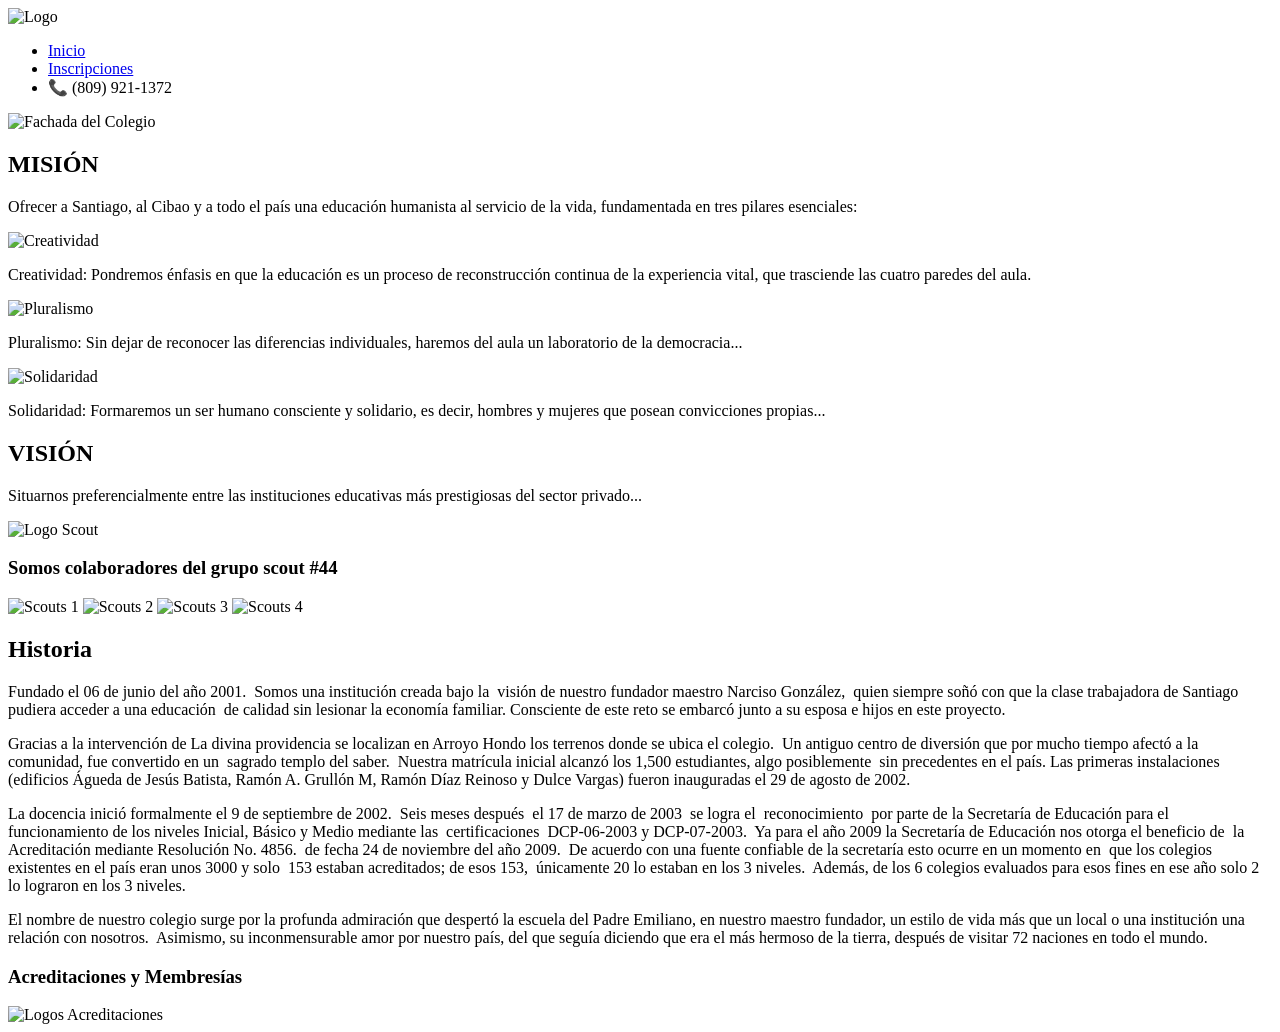
==== Fronted/Public/html/Informacion.html @ b38de77a "Conexion con la BSD" ====
<!DOCTYPE html>
<html lang="es">
<head>
    <meta charset="UTF-8">
    <meta name="viewport" content="width=device-width, initial-scale=1.0">
    <title>Información - Colegio Padre Emiliano Tardif</title>
    <link rel="stylesheet" href="/css/Bonito.css">
    <link rel="preconnect" href="https://fonts.googleapis.com">
    <link rel="preconnect" href="https://fonts.gstatic.com" crossorigin>
    <link href="https://fonts.googleapis.com/css2?family=Abhaya+Libre:wght@400;500;800&family=Arima:wght@400;700&display=swap" rel="stylesheet">
    
    <script defer src="/js/script.js"></script>
</head>
<body class="info-page">

    <header class="main-header">
    <nav class="navbar">
        <img src="/images/node-40.png" alt="Logo" class="logo">
        
        <ul class="nav-links">
            <li> <a href="index.html" class="btn-conoce-mas">Inicio</a></li>
            <li><a href="inscripcion.html" class="btn-inscribirse">Inscripciones</a></li>
            <li class="contact-phone">📞 (809) 921-1372</li>
        </ul>
    </nav>
</header>

    <main>
        <section class="info-hero">
            <img src="/images/fondito.jpeg" alt="Fachada del Colegio" class="hero-image">
        </section>

        <section class="mission-section">
            <div class="content-wrapper">
                <h2 class="section-title">MISIÓN</h2>
                <p class="mission-text">Ofrecer a Santiago, al Cibao y a todo el país una educación humanista al servicio de la vida, fundamentada en tres pilares esenciales:</p>
                
               <section class="pilares-section">
            <div class="pilares-container">
                <div class="pilar-item">
                    <img src="/images/pilar1.png" alt="Creatividad">
                    <div class="pilar-hover-text">
                        <p>Creatividad: Pondremos énfasis en que la educación es un proceso de reconstrucción continua de la experiencia vital, que trasciende las cuatro paredes del aula.</p>
                    </div>
                </div>
                <div class="pilar-item">
                    <img src="/images/pilar2.png" alt="Pluralismo">
                    <div class="pilar-hover-text">
                        <p>Pluralismo: Sin dejar de reconocer las diferencias individuales, haremos del aula un laboratorio de la democracia...</p>
                    </div>
                </div>
                <div class="pilar-item">
                    <img src="/images/pilar3.png" alt="Solidaridad">
                    <div class="pilar-hover-text">
                        <p>Solidaridad: Formaremos un ser humano consciente y solidario, es decir, hombres y mujeres que posean convicciones propias...</p>
                    </div>
                </div>
            </div>
        </section>
                <h2 class="section-title">VISIÓN</h2>
                <p class="mission-text">Situarnos preferencialmente entre las instituciones educativas más prestigiosas del sector privado...</p>
            </div>
        </section>

        <section class="scouts-section">
            <div class="scouts-header">
                <img src="/images/download-1-27.png" alt="Logo Scout" class="scout-logo">
                <h3>Somos colaboradores del grupo scout #44</h3>
            </div>
            <div class="scouts-images">
                <img src="/images/image-12-32.png" alt="Scouts 1">
                <img src="/images/image-13-33.png" alt="Scouts 2">
                <img src="/images/image-14-34.png" alt="Scouts 3">
                <img src="/images/image-15-39.png" alt="Scouts 4">
            </div>
        </section>

        <section class="history-container">
            <div class="history-box">
                <h2 class="history-title">Historia</h2>
                <div class="history-text">
                    <p>Fundado el 06 de junio del año 2001.  Somos una institución creada bajo la  visión de nuestro fundador maestro Narciso González,  quien siempre soñó con que la clase trabajadora de Santiago pudiera acceder a una educación  de calidad sin lesionar la economía familiar. Consciente de este reto se embarcó junto a su esposa e hijos en este proyecto.</p>
                    <p>Gracias a la intervención de La divina providencia se localizan en Arroyo Hondo los terrenos donde se ubica el colegio.  Un antiguo centro de diversión que por mucho tiempo afectó a la comunidad, fue convertido en un  sagrado templo del saber.  Nuestra matrícula inicial alcanzó los 1,500 estudiantes, algo posiblemente  sin precedentes en el país. Las primeras instalaciones (edificios Águeda de Jesús Batista, Ramón A. Grullón M, Ramón Díaz Reinoso y Dulce Vargas) fueron inauguradas el 29 de agosto de 2002.</p>
                    <p>La docencia inició formalmente el 9 de septiembre de 2002.  Seis meses después  el 17 de marzo de 2003  se logra el  reconocimiento  por parte de la Secretaría de Educación para el  funcionamiento de los niveles Inicial, Básico y Medio mediante las  certificaciones  DCP-06-2003 y DCP-07-2003.  Ya para el año 2009 la Secretaría de Educación nos otorga el beneficio de  la Acreditación mediante Resolución No. 4856.  de fecha 24 de noviembre del año 2009.  De acuerdo con una fuente confiable de la secretaría esto ocurre en un momento en  que los colegios existentes en el país eran unos 3000 y solo  153 estaban acreditados; de esos 153,  únicamente 20 lo estaban en los 3 niveles.  Además, de los 6 colegios evaluados para esos fines en ese año solo 2 lo lograron en los 3 niveles. </p>
                    <p>El nombre de nuestro colegio surge por la profunda admiración que despertó la escuela del Padre Emiliano, en nuestro maestro fundador, un estilo de vida más que un local o una institución una relación con nosotros.  Asimismo, su inconmensurable amor por nuestro país, del que seguía diciendo que era el más hermoso de la tierra, después de visitar 72 naciones en todo el mundo.</p>
                  </div>
            </div>
        </section>

        <section class="accreditations">
            <h3>Acreditaciones y Membresías</h3>
            <img src="/images/image-11-50.png" alt="Logos Acreditaciones" class="footer-logos">
        </section>
    </main>

</body>
</html>
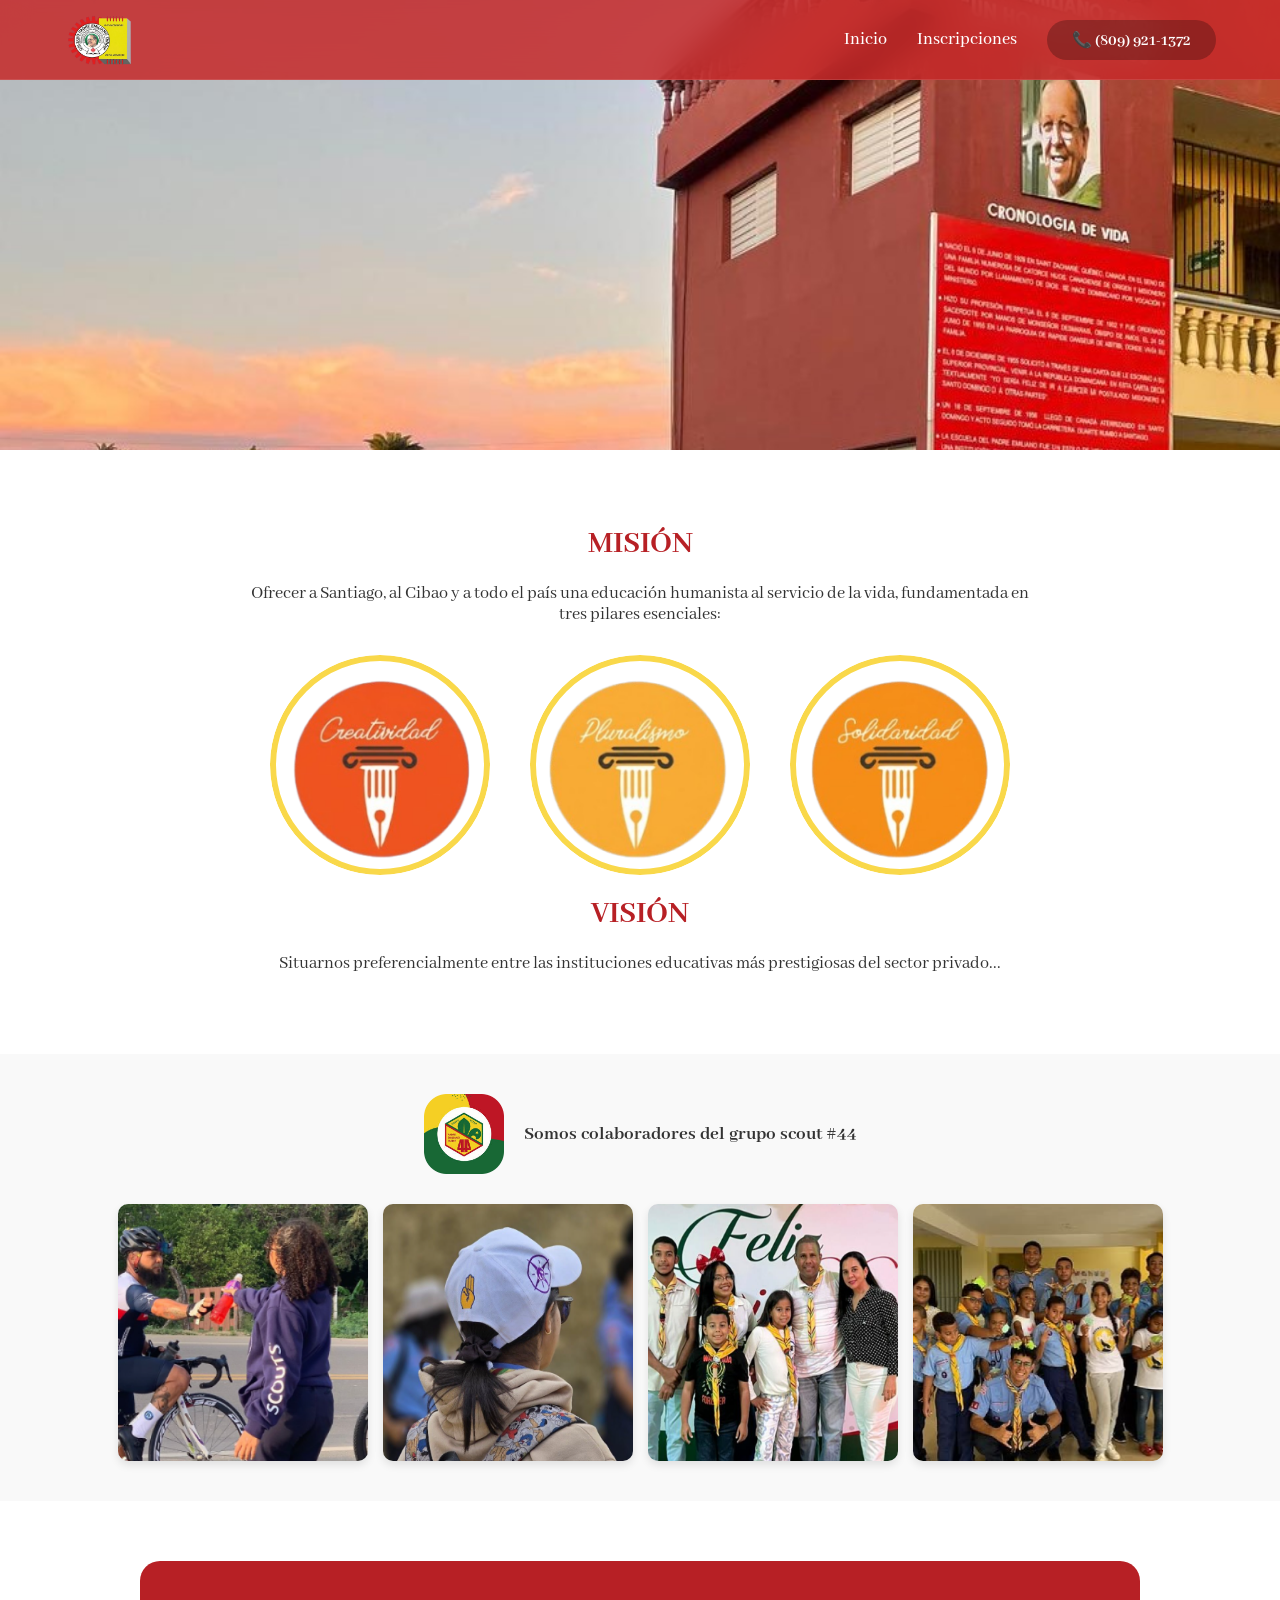
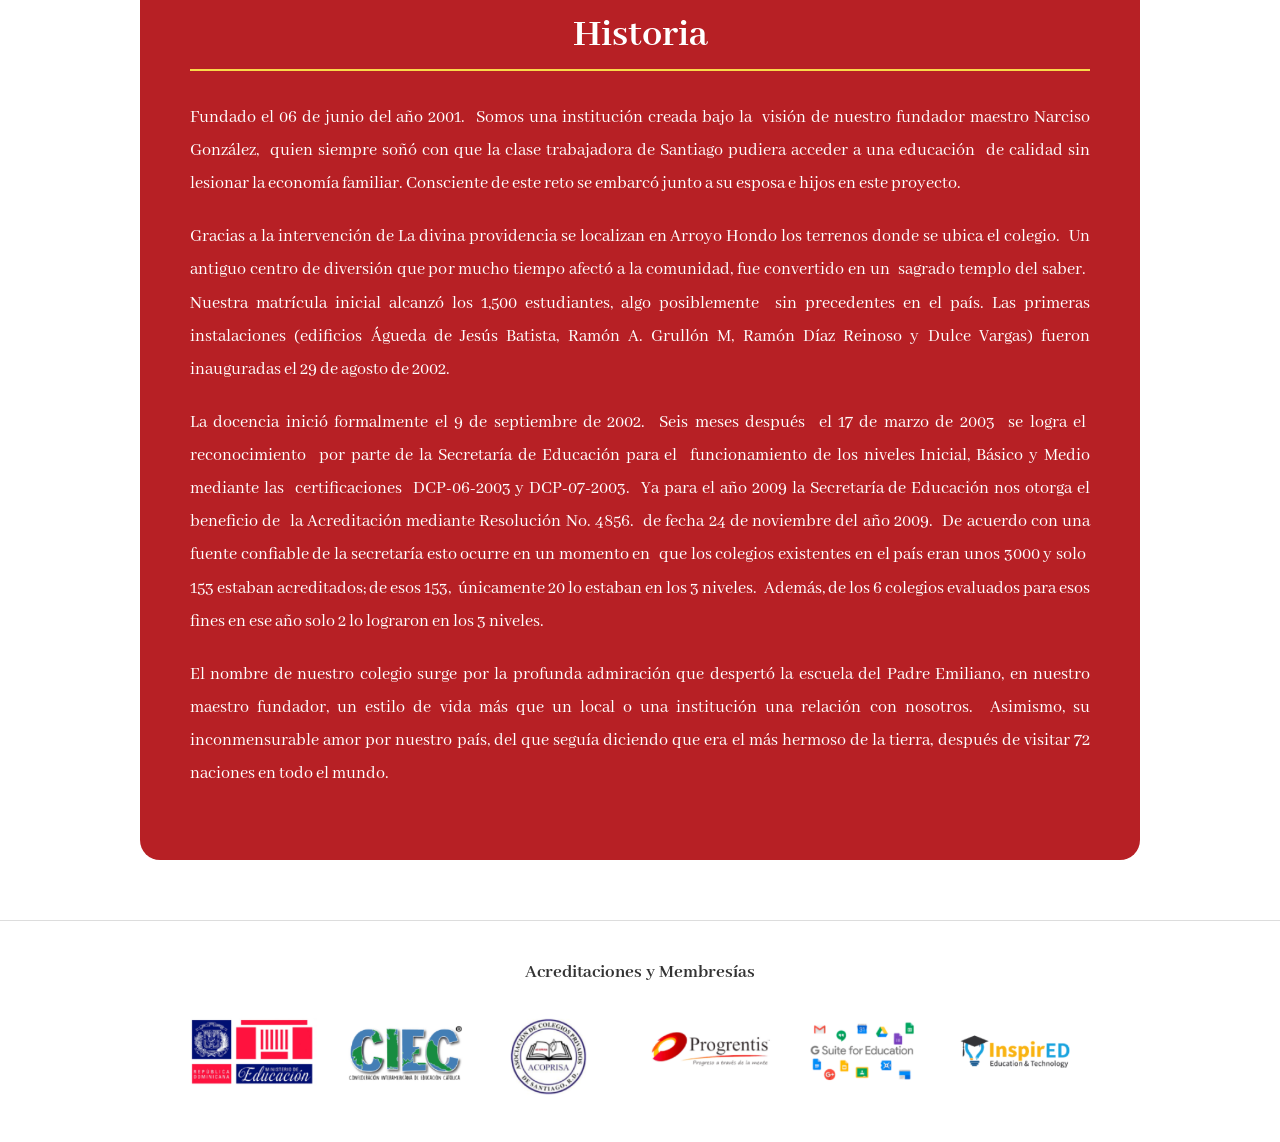
==== commit aa0b6909: "Final" ====
--- a/Fronted/Public/html/Informacion.html
+++ b/Fronted/Public/html/Informacion.html
@@ -4,18 +4,18 @@
     <meta charset="UTF-8">
     <meta name="viewport" content="width=device-width, initial-scale=1.0">
     <title>Información - Colegio Padre Emiliano Tardif</title>
-    <link rel="stylesheet" href="/css/Bonito.css">
+    <link rel="stylesheet" href="../css/Bonito.css">
     <link rel="preconnect" href="https://fonts.googleapis.com">
     <link rel="preconnect" href="https://fonts.gstatic.com" crossorigin>
     <link href="https://fonts.googleapis.com/css2?family=Abhaya+Libre:wght@400;500;800&family=Arima:wght@400;700&display=swap" rel="stylesheet">
     
-    <script defer src="/js/script.js"></script>
+    <script defer src="../js/script.js"></script>
 </head>
 <body class="info-page">
 
     <header class="main-header">
     <nav class="navbar">
-        <img src="/images/node-40.png" alt="Logo" class="logo">
+        <img src="../images/node-40.png" alt="Logo" class="logo">
         
         <ul class="nav-links">
             <li> <a href="index.html" class="btn-conoce-mas">Inicio</a></li>
@@ -27,7 +27,7 @@
 
     <main>
         <section class="info-hero">
-            <img src="/images/fondito.jpeg" alt="Fachada del Colegio" class="hero-image">
+            <img src="../images/fondito.jpeg" alt="Fachada del Colegio" class="hero-image">
         </section>
 
         <section class="mission-section">
@@ -38,19 +38,19 @@
                <section class="pilares-section">
             <div class="pilares-container">
                 <div class="pilar-item">
-                    <img src="/images/pilar1.png" alt="Creatividad">
+                    <img src="../images/pilar1.png" alt="Creatividad">
                     <div class="pilar-hover-text">
                         <p>Creatividad: Pondremos énfasis en que la educación es un proceso de reconstrucción continua de la experiencia vital, que trasciende las cuatro paredes del aula.</p>
                     </div>
                 </div>
                 <div class="pilar-item">
-                    <img src="/images/pilar2.png" alt="Pluralismo">
+                    <img src="../images/pilar2.png" alt="Pluralismo">
                     <div class="pilar-hover-text">
                         <p>Pluralismo: Sin dejar de reconocer las diferencias individuales, haremos del aula un laboratorio de la democracia...</p>
                     </div>
                 </div>
                 <div class="pilar-item">
-                    <img src="/images/pilar3.png" alt="Solidaridad">
+                    <img src="../images/pilar3.png" alt="Solidaridad">
                     <div class="pilar-hover-text">
                         <p>Solidaridad: Formaremos un ser humano consciente y solidario, es decir, hombres y mujeres que posean convicciones propias...</p>
                     </div>
@@ -64,14 +64,14 @@
 
         <section class="scouts-section">
             <div class="scouts-header">
-                <img src="/images/download-1-27.png" alt="Logo Scout" class="scout-logo">
+                <img src="../images/download-1-27.png" alt="Logo Scout" class="scout-logo">
                 <h3>Somos colaboradores del grupo scout #44</h3>
             </div>
             <div class="scouts-images">
-                <img src="/images/image-12-32.png" alt="Scouts 1">
-                <img src="/images/image-13-33.png" alt="Scouts 2">
-                <img src="/images/image-14-34.png" alt="Scouts 3">
-                <img src="/images/image-15-39.png" alt="Scouts 4">
+                <img src="../images/image-12-32.png" alt="Scouts 1">
+                <img src="../images/image-13-33.png" alt="Scouts 2">
+                <img src="../images/image-14-34.png" alt="Scouts 3">
+                <img src="../images/image-15-39.png" alt="Scouts 4">
             </div>
         </section>
 
@@ -89,7 +89,7 @@
 
         <section class="accreditations">
             <h3>Acreditaciones y Membresías</h3>
-            <img src="/images/image-11-50.png" alt="Logos Acreditaciones" class="footer-logos">
+            <img src="../images/image-11-50.png" alt="Logos Acreditaciones" class="footer-logos">
         </section>
     </main>
 
--- a/Fronted/Public/css/Bonito.css
+++ b/Fronted/Public/css/Bonito.css
@@ -0,0 +1,150 @@
+:root {
+    --rojo: #b72025;
+    --amarillo: #f9d84a;
+    --blanco: #ffffff;
+}
+
+* { margin: 0; padding: 0; box-sizing: border-box; }
+
+body { font-family: 'Abhaya Libre', serif; text-align: center; color: #333; }
+
+
+.main-header {
+    position: fixed;
+    top: 0; 
+    width: 100%; 
+    height: 80px; 
+    z-index: 1000;
+    
+    
+    background-color: rgba(198, 40, 40, 0.85); 
+    backdrop-filter: blur(15px); 
+    -webkit-backdrop-filter: blur(15px); 
+    
+   
+    border-bottom: 1px solid rgba(255, 255, 255, 0.1); 
+    
+    display: flex; 
+    align-items: center; 
+    padding: 0 5%;
+}
+
+.navbar { 
+    width: 100%; 
+    display: flex; 
+    justify-content: space-between; 
+    align-items: center; 
+}
+
+
+.logo { 
+    height: 70px; 
+    margin-right: 20px; 
+}
+
+.nav-links { 
+    list-style: none; 
+    display: flex; 
+    gap: 30px; 
+    align-items: center; 
+}
+
+.nav-links a { 
+    color: white; 
+    text-decoration: none; 
+    font-weight: 500; 
+    font-size: 1.1rem; 
+}
+
+
+.contact-phone { 
+    color: white; 
+    font-weight: bold; 
+    background: rgba(0,0,0,0.25); /* Un poco más oscuro */
+    padding: 10px 25px; 
+    border-radius: 50px; /* Más redondo */
+}
+/* Hero */
+.hero-image { width: 100%; max-height: 450px; object-fit: cover; }
+
+/* Misión y Pilares */
+.mission-section { padding: 50px 10%; }
+.section-title { color: var(--rojo); margin: 20px 0; font-size: 2rem; }
+.mission-text { max-width: 800px; margin: 0 auto 30px; font-size: 1.1rem; }
+
+pilares-section {
+    padding: 60px 5%;
+    background-color: #fdfdfd;
+}
+
+.pilares-container {
+    display: flex;
+    justify-content: center;
+    gap: 40px;
+}
+
+.pilar-item {
+    position: relative;
+    text-align: center;
+    cursor: pointer;
+    overflow: hidden; /* Oculta el texto hasta el hover */
+    border-radius: 50%;
+    width: 220px;
+    height: 220px;
+}
+
+.pilar-item img {
+    width: 100%;
+    height: 100%;
+    object-fit: cover;
+    border: 6px solid var(--amarillo);
+    border-radius: 50%;
+    transition: transform 0.5s ease;
+}
+
+.pilar-hover-text {
+    position: absolute;
+    top: 0; left: 0;
+    width: 100%; height: 100%;
+    background-color: rgba(0, 0, 0, 0.85); 
+    display: flex;
+    justify-content: center;
+    align-items: center;
+    padding: 20px;
+    opacity: 0; 
+    transition: opacity 0.5s ease;
+    border-radius: 50%;
+}
+
+.pilar-item:hover img { transform: scale(1.1); }
+.pilar-item:hover .pilar-hover-text { opacity: 1; } 
+
+/* Scouts */
+.scouts-section { background-color: #f9f9f9; padding: 40px 5%; }
+.scouts-header { display: flex; align-items: center; justify-content: center; gap: 20px; margin-bottom: 30px; }
+.scout-logo { width: 80px; }
+.scouts-images {
+    display: flex;
+    justify-content: center;
+    gap: 15px;
+    flex-wrap: wrap;
+}
+.scouts-images img { width: 250px; border-radius: 10px; box-shadow: 0 4px 8px rgba(0,0,0,0.1); }
+
+/* Historia - MARCO GRANDE ROJO */
+.history-container { padding: 60px 10%; }
+.history-box {
+    background-color: var(--rojo);
+    color: white;
+    padding: 50px;
+    border-radius: 20px;
+    text-align: justify;
+    max-width: 1000px;
+    margin: 0 auto;
+}
+.history-title { text-align: center; font-size: 2.5rem; margin-bottom: 30px; border-bottom: 2px solid var(--amarillo); display: inline-block; width: 100%; padding-bottom: 10px; }
+.history-text p { margin-bottom: 20px; font-size: 1.15rem; line-height: 1.8; }
+
+/* Acreditaciones */
+.accreditations { padding: 40px; border-top: 1px solid #ddd; }
+.footer-logos { max-width: 900px; width: 100%; margin-top: 20px; }
